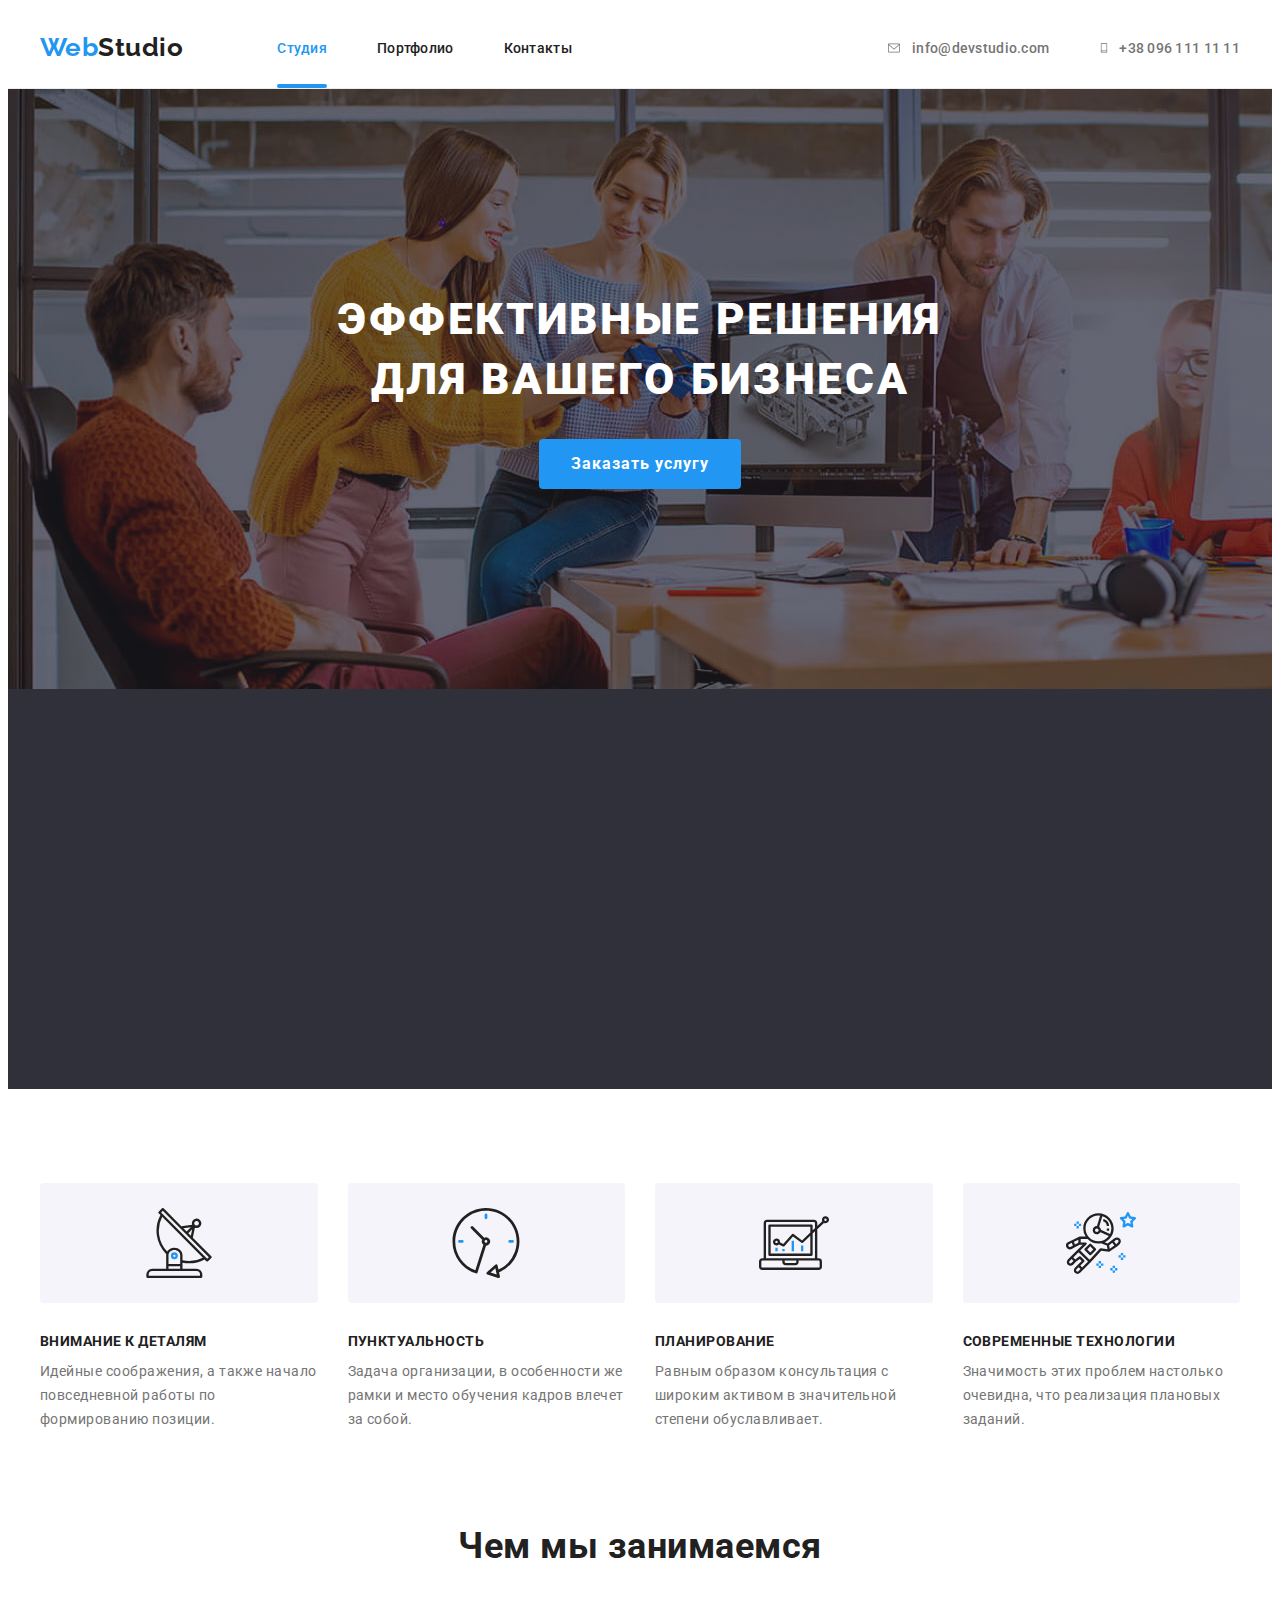
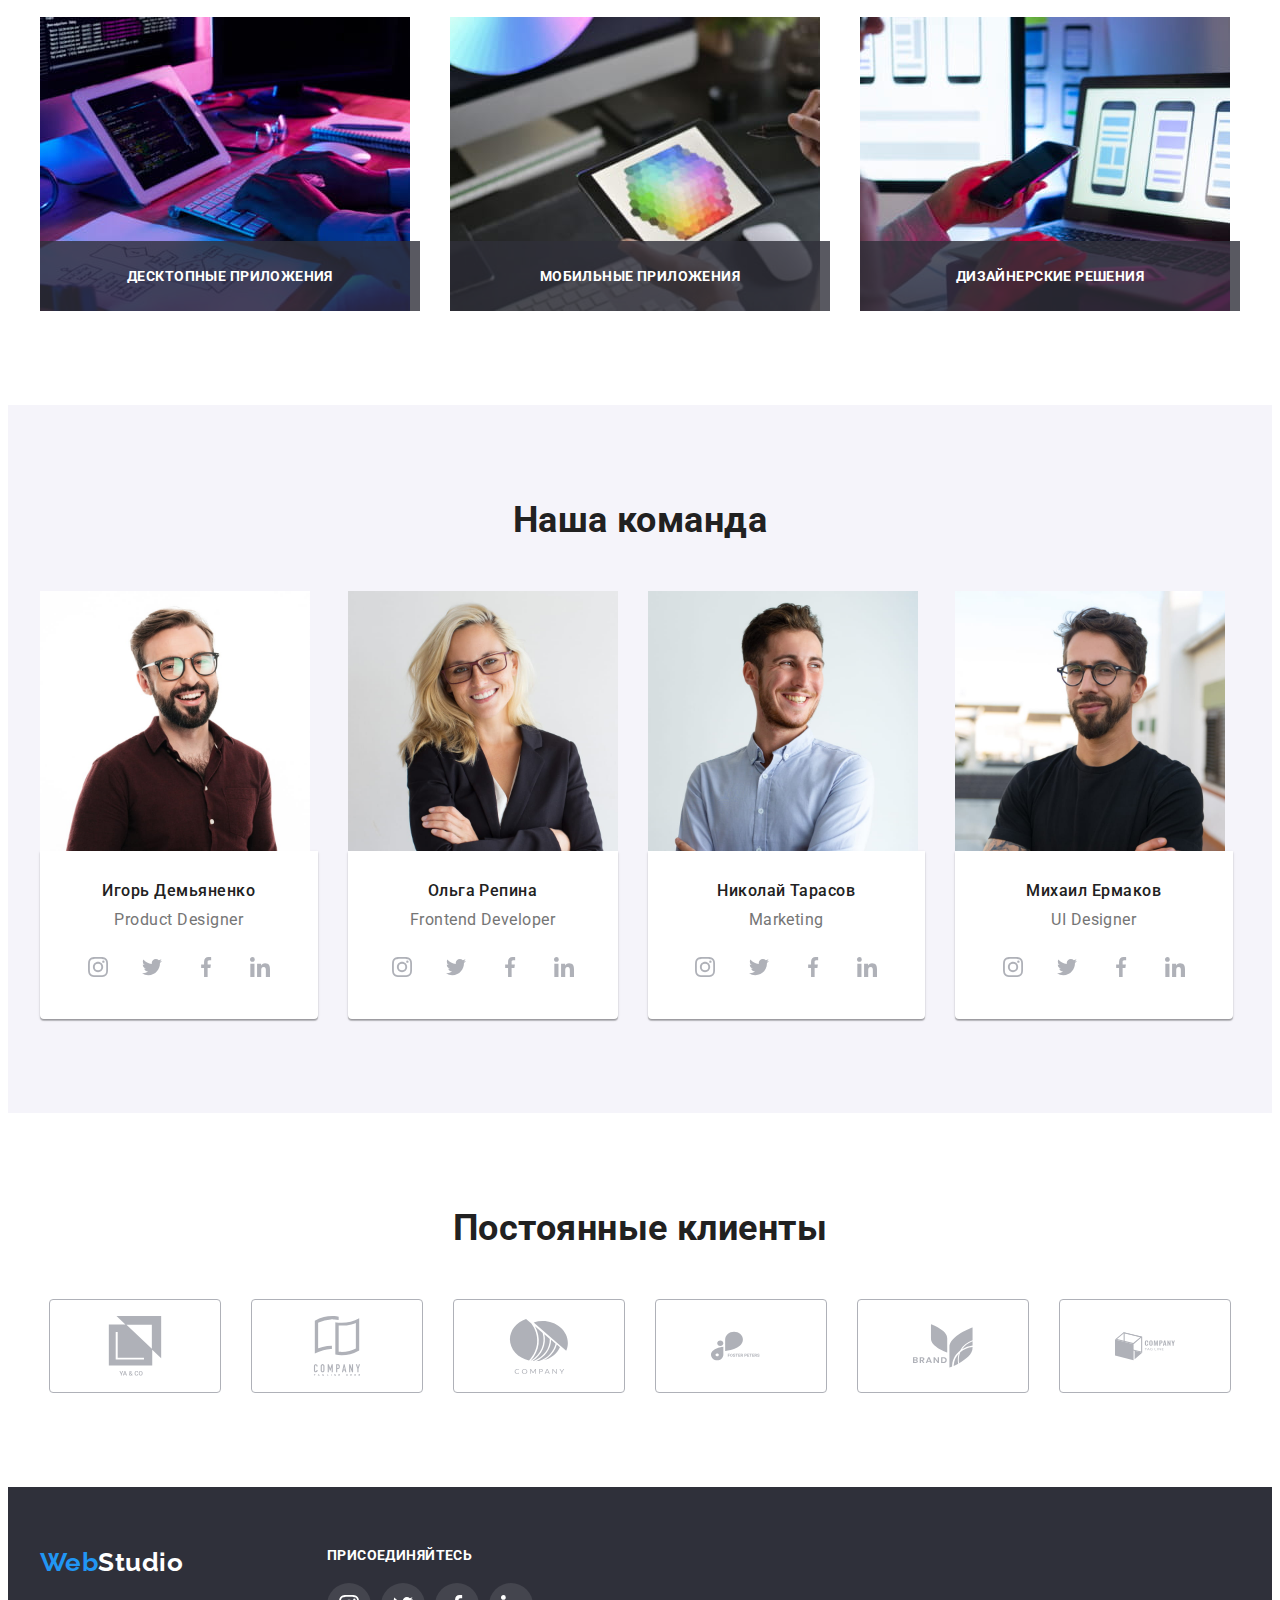
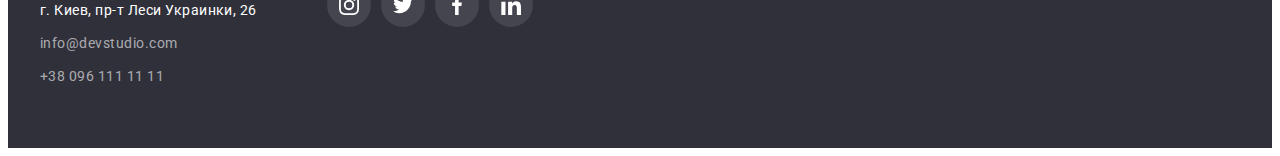
==== index.html @ b673c2d3 "Initial commit" ====
<!DOCTYPE html>
<html lang="ru">
  <head>
    <meta charset="UTF-8" />
    <meta http-equiv="X-UA-Compatible" content="IE=edge" />
    <meta name="viewport" content="width=device-width, initial-scale=1.0" />
    <title>WebStudio</title>
    <link rel="preconnect" href="https://fonts.googleapis.com" />
    <link rel="preconnect" href="https://fonts.gstatic.com" crossorigin />
    <link rel="preconnect" href="https://fonts.googleapis.com" />
    <link rel="preconnect" href="https://fonts.gstatic.com" crossorigin />
    <link
      href="https://fonts.googleapis.com/css2?family=Raleway:wght@700&family=Roboto:wght@400;500;700;900&display=swap"
      rel="stylesheet"
    />
    <link
      rel="stylesheet"
      href="https://cdnjs.cloudflare.com/ajax/libs/modern-normalize/1.1.0/modern-normalize.min.css"
      integrity="sha512-wpPYUAdjBVSE4KJnH1VR1HeZfpl1ub8YT/NKx4PuQ5NmX2tKuGu6U/JRp5y+Y8XG2tV+wKQpNHVUX03MfMFn9Q=="
      crossorigin="anonymous"
      referrerpolicy="no-referrer"
    />
    <link rel="stylesheet" href="./css/styles.css" />
  </head>

  <body data-page>
    <!-- Header -->
    <header class="header">
      <div class="container">
        <a href="./index.html" class="logo link"><span class="logo-clr">Web</span>Studio</a>
        <nav class="nav">
          <ul class="nav-list list">
            <li class="nav-list-item">
              <a href="./index.html" class="nav-list-link link active">Студия</a>
            </li>
            <li class="nav-list-item">
              <a href="./portfolio.html" class="nav-list-link link">Портфолио</a>
            </li>
            <li class="nav-list-item"><a href="" class="nav-list-link link">Контакты</a></li>
          </ul>
        </nav>
        <ul class="contact-list list">
          <li class="contact-list-item">
            <a href="mailto:info@devstudio.com" class="contact-list-link link">
              <svg class="icon-envelope" width="16" height="12">
                <use href="./images/icons.svg#icon-envelope"></use>
              </svg>
              info@devstudio.com</a
            >
          </li>
          <li class="contact-list-item">
            <a href="tel:+380961111111" class="contact-list-link link">
              <svg class="icon-smartphone" width="10" height="16">
                <use href="./images/icons.svg#icon-smartphone"></use>
              </svg>
              +38 096 111 11 11</a
            >
          </li>
        </ul>
      </div>
    </header>
    <!-- Main -->
    <main>
      <!-- Hero section -->
      <section class="hero-section">
        <div class="container">
          <h1 class="hero-title">
            Эффективные решения <br />
            для вашего бизнеса
          </h1>
          <button type="button" class="hero-btn" data-modal-open>Заказать услугу</button>
        </div>
      </section>
      <!-- Feature section -->
      <section class="feature-section">
        <div class="container">
          <h2 class="visually-hidden">Особенности</h2>
          <ul class="feature-list card-set list">
            <li class="feature-list-item card-set-item">
              <div class="icon-feature">
                <svg width="70" height="70">
                  <use href="./images/icons.svg#icon-antenna"></use>
                </svg>
              </div>
              <h3 class="feature-list-title">Внимание к деталям</h3>
              <p class="feature-list-txt">
                Идейные соображения, а также начало повседневной работы по формированию позиции.
              </p>
            </li>
            <li class="feature-list-item card-set-item">
              <div class="icon-feature">
                <svg width="70" height="70">
                  <use href="./images/icons.svg#icon-clock"></use>
                </svg>
              </div>
              <h3 class="feature-list-title">Пунктуальность</h3>
              <p class="feature-list-txt">
                Задача организации, в особенности же рамки и место обучения кадров влечет за собой.
              </p>
            </li>
            <li class="feature-list-item card-set-item">
              <div class="icon-feature">
                <svg width="70" height="70">
                  <use href="./images/icons.svg#icon-diagram"></use>
                </svg>
              </div>
              <h3 class="feature-list-title">Планирование</h3>
              <p class="feature-list-txt">
                Равным образом консультация с широким активом в значительной степени обуславливает.
              </p>
            </li>
            <li class="feature-list-item card-set-item">
              <div class="icon-feature">
                <svg width="70" height="70">
                  <use href="./images/icons.svg#icon-astronaut"></use>
                </svg>
              </div>
              <h3 class="feature-list-title">Современные технологии</h3>
              <p class="feature-list-txt">
                Значимость этих проблем настолько очевидна, что реализация плановых заданий.
              </p>
            </li>
          </ul>
        </div>
      </section>
      <!-- Engage section -->
      <section class="engage-section section">
        <div class="container">
          <h2 class="engage-title">Чем мы занимаемся</h2>
          <ul class="engage-list card-set list">
            <li class="engage-list-item card-set-item">
              <img
                src="./images/engage/engage-img-1.jpg"
                alt="Работник пишет код на клавиатуре"
                width="370"
                height="294"
              />
              <div class="engage-list-box">
                <h3 class="engage-list-title">Десктопные приложения</h3>
              </div>
            </li>
            <li class="engage-list-item card-set-item">
              <img
                src="./images/engage/engage-img-2.jpg"
                alt="Работник рисует на планшете"
                width="370"
                height="294"
              />
              <div class="engage-list-box">
                <h3 class="engage-list-title">Мобильные приложения</h3>
              </div>
            </li>
            <li class="engage-list-item card-set-item">
              <img
                src="./images/engage/engage-img-3.jpg"
                alt="Работник проверяет телефон"
                width="370"
                height="294"
              />
              <div class="engage-list-box">
                <h3 class="engage-list-title">Дизайнерские решения</h3>
              </div>
            </li>
          </ul>
        </div>
      </section>
      <!-- Team section -->
      <section class="team-section section">
        <div class="container">
          <h2 class="team-title">Наша команда</h2>
          <ul class="card-set list">
            <li class="team-list-item card-set-item">
              <img
                src="./images/team/team-img-1.jpg"
                alt="Работник Игорь"
                width="270"
                height="260"
              />
              <div class="team-list-content">
                <h3 class="team-list-title">Игорь Демьяненко</h3>
                <p lang="en" class="team-list-txt">Product Designer</p>
                <ul class="social-list list">
                  <li class="social-list-item">
                    <a
                      class="social-list-link link"
                      href="https://www.instagram.com/"
                      target="_blank"
                      rel="noopener noreferrer"
                      aria-label="Иконка instagram"
                    >
                      <svg width="20" height="20">
                        <use href="./images/icons.svg#icon-instagram"></use>
                      </svg>
                    </a>
                  </li>
                  <li class="social-list-item">
                    <a
                      class="social-list-link link"
                      href="https://twitter.com/"
                      target="_blank"
                      rel="noopener noreferrer"
                      aria-label="Иконка twitter"
                    >
                      <svg width="20" height="20">
                        <use href="./images/icons.svg#icon-twitter"></use>
                      </svg>
                    </a>
                  </li>
                  <li class="social-list-item">
                    <a
                      class="social-list-link link"
                      href="httpfacebook.com/"
                      target="_blank"
                      rel="noopener noreferrer"
                      aria-label="Иконка facebook"
                    >
                      <svg width="20" height="20">
                        <use href="./images/icons.svg#icon-facebook"></use>
                      </svg>
                    </a>
                  </li>
                  <li class="social-list-item">
                    <a
                      class="social-list-link link"
                      href="httplinkedin.com/"
                      target="_blank"
                      rel="noopener noreferrer"
                      aria-label="Иконка linkedin"
                    >
                      <svg width="20" height="20">
                        <use href="./images/icons.svg#icon-linkedin"></use>
                      </svg>
                    </a>
                  </li>
                </ul>
              </div>
            </li>
            <li class="team-list-item-item">
              <img
                src="./images/team/team-img-2.jpg"
                alt="Работница Ольга"
                width="270"
                height="260"
              />
              <div class="team-list-content">
                <h3 class="team-list-title">Ольга Репина</h3>
                <p lang="en" class="team-list-txt">Frontend Developer</p>
                <ul class="social-list list">
                  <li class="social-list-item">
                    <a
                      class="social-list-link"
                      href="https://www.instagram.com/"
                      target="_blank"
                      rel="noopener noreferrer"
                      aria-label="Иконка instagram"
                    >
                      <svg width="20" height="20">
                        <use href="./images/icons.svg#icon-instagram"></use>
                      </svg>
                    </a>
                  </li>
                  <li class="social-list-item">
                    <a
                      class="social-list-link"
                      href="https://twitter.com/"
                      target="_blank"
                      rel="noopener noreferrer"
                      aria-label="Иконка twitter"
                    >
                      <svg width="20" height="20">
                        <use href="./images/icons.svg#icon-twitter"></use>
                      </svg>
                    </a>
                  </li>
                  <li class="social-list-item">
                    <a
                      class="social-list-link"
                      href="https://www.facebook.com/"
                      target="_blank"
                      rel="noopener noreferrer"
                      aria-label="Иконка facebook"
                    >
                      <svg width="20" height="20">
                        <use href="./images/icons.svg#icon-facebook"></use>
                      </svg>
                    </a>
                  </li>
                  <li class="social-list-item">
                    <a
                      class="social-list-link"
                      href="https://www.linkedin.com/"
                      target="_blank"
                      rel="noopener noreferrer"
                      aria-label="Иконка linkedin"
                    >
                      <svg width="20" height="20">
                        <use href="./images/icons.svg#icon-linkedin"></use>
                      </svg>
                    </a>
                  </li>
                </ul>
              </div>
            </li>
            <li class="team-list-item card-set-item">
              <img
                src="./images/team/team-img-3.jpg"
                alt="Работник Николай"
                width="270"
                height="260"
              />
              <div class="team-list-content">
                <h3 class="team-list-title">Николай Тарасов</h3>
                <p lang="en" class="team-list-txt">Marketing</p>
                <ul class="social-list list">
                  <li class="social-list-item">
                    <a
                      class="social-list-link"
                      href="https://www.instagram.com/"
                      target="_blank"
                      rel="noopener noreferrer"
                      aria-label="Иконка instagram"
                    >
                      <svg width="20" height="20">
                        <use href="./images/icons.svg#icon-instagram"></use>
                      </svg>
                    </a>
                  </li>
                  <li class="social-list-item">
                    <a
                      class="social-list-link"
                      href="https://twitter.com/"
                      target="_blank"
                      rel="noopener noreferrer"
                      aria-label="Иконка twitter"
                    >
                      <svg width="20" height="20">
                        <use href="./images/icons.svg#icon-twitter"></use>
                      </svg>
                    </a>
                  </li>
                  <li class="social-list-item">
                    <a
                      class="social-list-link"
                      href="https://www.facebook.com/"
                      target="_blank"
                      rel="noopener noreferrer"
                      aria-label="Иконка facebook"
                    >
                      <svg width="20" height="20">
                        <use href="./images/icons.svg#icon-facebook"></use>
                      </svg>
                    </a>
                  </li>
                  <li class="social-list-item">
                    <a
                      class="social-list-link"
                      href="https://www.linkedin.com/"
                      target="_blank"
                      rel="noopener noreferrer"
                      aria-label="Иконка linkedin"
                    >
                      <svg width="20" height="20">
                        <use href="./images/icons.svg#icon-linkedin"></use>
                      </svg>
                    </a>
                  </li>
                </ul>
              </div>
            </li>
            <li class="team-list-item card-set-item">
              <img
                src="./images/team/team-img-4.jpg"
                alt="Работник Михаил"
                width="270"
                height="260"
              />
              <div class="team-list-content">
                <h3 class="team-list-title">Михаил Ермаков</h3>
                <p lang="en" class="team-list-txt">UI Designer</p>
                <ul class="social-list list">
                  <li class="social-list-item">
                    <a
                      class="social-list-link"
                      href="https://www.instagram.com/"
                      target="_blank"
                      rel="noopener noreferrer"
                      aria-label="Иконка instagram"
                    >
                      <svg width="20" height="20">
                        <use href="./images/icons.svg#icon-instagram"></use>
                      </svg>
                    </a>
                  </li>
                  <li class="social-list-item">
                    <a
                      class="social-list-link"
                      href="https://twitter.com/"
                      target="_blank"
                      rel="noopener noreferrer"
                      aria-label="Иконка twitter"
                    >
                      <svg width="20" height="20">
                        <use href="./images/icons.svg#icon-twitter"></use>
                      </svg>
                    </a>
                  </li>
                  <li class="social-list-item">
                    <a
                      class="social-list-link"
                      href="https://www.facebook.com/"
                      target="_blank"
                      rel="noopener noreferrer"
                      aria-label="Иконка facebook"
                    >
                      <svg width="20" height="20">
                        <use href="./images/icons.svg#icon-facebook"></use>
                      </svg>
                    </a>
                  </li>
                  <li class="social-list-item">
                    <a
                      class="social-list-link"
                      href="https://www.linkedin.com/"
                      target="_blank"
                      rel="noopener noreferrer"
                      aria-label="Иконка linkedin"
                    >
                      <svg width="20" height="20">
                        <use href="./images/icons.svg#icon-linkedin"></use>
                      </svg>
                    </a>
                  </li>
                </ul>
              </div>
            </li>
          </ul>
        </div>
      </section>
      <!-- Clients-section-->
      <section class="clients-section section">
        <div class="container">
          <h2 class="clients-title">Постоянные клиенты</h2>
          <ul class="clients-list list">
            <li class="clients-list-item">
              <a href="" class="clients-list-link" aria-label="Логотип первой комании">
                <svg width="106" height="60">
                  <use href="./images/icons.svg#icon-company-1"></use>
                </svg>
              </a>
            </li>
            <li class="clients-list-item">
              <a href="" class="clients-list-link" aria-label="Логотип второй комании">
                <svg width="106" height="60">
                  <use href="./images/icons.svg#icon-company-2"></use>
                </svg>
              </a>
            </li>
            <li class="clients-list-item">
              <a href="" class="clients-list-link" aria-label="Логотип третей комании">
                <svg width="106" height="60">
                  <use href="./images/icons.svg#icon-company-3"></use>
                </svg>
              </a>
            </li>
            <li class="clients-list-item">
              <a href="" class="clients-list-link" aria-label="Логотип четвертой комании">
                <svg width="106" height="60">
                  <use href="./images/icons.svg#icon-company-4"></use>
                </svg>
              </a>
            </li>
            <li class="clients-list-item">
              <a href="" class="clients-list-link" aria-label="Логотип пятой комании">
                <svg width="106" height="60">
                  <use href="./images/icons.svg#icon-company-5"></use>
                </svg>
              </a>
            </li>
            <li class="clients-list-item">
              <a href="" class="clients-list-link" aria-label="Логотип шестой комании">
                <svg width="106" height="60">
                  <use href="./images/icons.svg#icon-company-6"></use>
                </svg>
              </a>
            </li>
          </ul>
        </div>
      </section>
    </main>
    <!-- Footer -->
    <footer class="footer">
      <div class="footer-container container">
        <div class="footer-item">
          <a href="./index.html" class="logo-light logo link"
            ><span class="logo-clr">Web</span>Studio</a
          >
          <address class="address">
            <ul class="address-list list">
              <li class="address-list-item street">
                <a
                  href="https://goo.gl/maps/L4N7FVB9bXjK6bW5A"
                  target="_blank"
                  rel="noopener noreferrer"
                  class="address-list-link link"
                  >г. Киев, пр-т Леси Украинки, 26</a
                >
              </li>
              <li class="address-list-item">
                <a href="mailto:info@devstudio.com" class="address-list-link link"
                  >info@devstudio.com</a
                >
              </li>
              <li class="address-list-item">
                <a href="tel:+380961111111" class="address-list-link link">+38 096 111 11 11</a>
              </li>
            </ul>
          </address>
        </div>
        <div class="footer-social">
          <h2 class="footer-social-title">присоединяйтесь</h2>
          <ul class="footer-social-list list">
            <li class="social-list-item">
              <a
                class="social-list-link link"
                href="https://www.instagram.com/"
                target="_blank"
                rel="noopener noreferrer"
                aria-label="Иконка instagram"
              >
                <svg width="20" height="20">
                  <use href="./images/icons.svg#icon-instagram"></use>
                </svg>
              </a>
            </li>
            <li class="social-list-item">
              <a
                class="social-list-link link"
                href="https://twitter.com/"
                target="_blank"
                rel="noopener noreferrer"
                aria-label="Иконка twitter"
              >
                <svg width="20" height="20">
                  <use href="./images/icons.svg#icon-twitter"></use>
                </svg>
              </a>
            </li>
            <li class="social-list-item">
              <a
                class="social-list-link link"
                href="https://www.facebook.com/"
                target="_blank"
                rel="noopener noreferrer"
                aria-label="Иконка facebook"
              >
                <svg width="20" height="20">
                  <use href="./images/icons.svg#icon-facebook"></use>
                </svg>
              </a>
            </li>
            <li class="social-list-item">
              <a
                class="social-list-link link"
                href="https://www.linkedin.com/"
                target="_blank"
                rel="noopener noreferrer"
                aria-label="Иконка linkedin"
              >
                <svg width="20" height="20">
                  <use href="./images/icons.svg#icon-linkedin"></use>
                </svg>
              </a>
            </li>
          </ul>
        </div>
      </div>
    </footer>

    <!-- Modal window -->
    <div class="backdrop is-hidden" data-modal>
      <div class="modal">
        <button class="modal-btn" type="button" data-modal-close>
          <svg class="modal-btn-icon" width="11" height="11">
            <use href="./images/icons.svg#icon-cross"></use>
          </svg>
        </button>
      </div>
    </div>

    <script src="./js/modal.js"></script>
    <script src="./js/header-scroll.js"></script>
  </body>
</html>
---- css/styles.css ----
:root {
  /* fonts */
  --main-font: 'Roboto', sans-serif;
  --secondary-font: 'Raleway', sans-serif;

  /* text color */
  --main-txt-clr: #212121;
  --secondary-txt-clr: #757575;
  --light-txt-clr: #ffffff;
  --accent-clr: #2196f3;
  --icon-color: #afb1b8;
  /* bg colors */
  --dark-bg-clr: #2f303a;
  --light-bg-clr: #f5f4fa;
  /* others */
  --indent: 30px;
  --items: 3;
  --timing-function: cubic-bezier(0.4, 0, 0.2, 1);
}

body {
  font-family: var(--main-font);
  color: var(--main-txt-clr);
  letter-spacing: 0.03em;
}
.no-scroll {
  overflow: hidden;
}
/* reset styles */
.link {
  text-decoration: none;
  color: currentColor;
  font-weight: 500;
  font-size: 14px;
  line-height: calc(16 / 14);
}
.list {
  list-style: none;
  margin: 0;
  padding: 0;
}
img {
  display: block;
}
h1,
h2,
h3,
h4,
h5,
h6,
p {
  margin: 0;
}
.container {
  width: 1200px;
  margin-left: auto;
  margin-right: auto;
  padding-left: 15px;
  padding-right: 15px;
}
.section {
  padding-top: 94px;
  padding-bottom: 94px;
}
.visually-hidden {
  position: absolute;
  width: 1px;
  height: 1px;
  margin: -1px;
  border: 0;
  padding: 0;

  white-space: nowrap;
  clip-path: inset(100%);
  clip: rect(0 0 0 0);
  overflow: hidden;
}
/* Card set */
.card-set {
  display: flex;
  flex-wrap: wrap;
  gap: var(--indent);
}
.card-set-item {
  flex-basis: calc((100% - var(--indent) * (var(--items) - 1)) / var(--items));
}
/* END Card set */

/* Modal window */
.backdrop {
  position: fixed;
  top: 0;
  left: 0;

  width: 100%;
  height: 100%;

  background-color: rgba(0, 0, 0, 0.2);

  opacity: 1;
  visibility: visible;
  pointer-events: initial;
  transition: opacity 250ms var(--timing-function), visibility 250ms var(--timing-function);
}
.modal {
  position: relative;

  top: 50%;
  left: 50%;
  transform: translate(-50%, -50%) rotate(1turn) scale(1);

  width: 528px;
  height: 581px;

  background-color: #ffffff;

  box-shadow: 0px 1px 3px rgba(0, 0, 0, 0.12), 0px 1px 1px rgba(0, 0, 0, 0.14),
    0px 2px 1px rgba(0, 0, 0, 0.2);
  border-radius: 4px;

  opacity: 1;

  transition: transform 400ms var(--timing-function), opacity 250ms var(--timing-function),
    scale 250ms var(--timing-function);
}
.modal-btn {
  position: absolute;
  top: 8px;
  right: 8px;

  display: flex;
  align-items: center;
  justify-content: center;

  width: 30px;
  height: 30px;

  cursor: pointer;

  background-color: transparent;
  border: 1px solid rgba(0, 0, 0, 0.1);
  border-radius: 50%;
}
.backdrop.is-hidden {
  opacity: 0;
  visibility: hidden;
  pointer-events: none;
}
.backdrop.is-hidden .modal {
  transform: translate(-50%, -50%) rotate(0) scale(0);
  opacity: 0;
}
/* END Modal window */

/* =========HEADER========= */
.header {
  border-bottom: 1px solid #ececec;
}
.header > .container {
  display: flex;
  align-items: center;
}
.header .logo {
  padding-top: 24px;
  padding-bottom: 25px;
  margin-right: 94px;
}
.logo {
  font-family: var(--secondary-font);
  font-weight: 700;
  font-size: 26px;
  line-height: calc(31 / 26);
}
.logo-clr {
  color: var(--accent-clr);
}
.nav-list {
  display: flex;
  gap: 50px;
}
.nav-list-link {
  position: relative;

  display: block;
  padding-top: 32px;
  padding-bottom: 32px;
  letter-spacing: 0.02em;

  transition: color 250ms var(--timing-function);
}
.nav-list-link::after {
  content: '';

  position: absolute;
  left: 0;
  bottom: 0;

  display: block;

  width: 100%;
  height: 4px;

  border-radius: 2px;
  background-color: var(--accent-clr);

  transform: scaleX(0);
  transform-origin: top left;
  transition: transform 250ms var(--timing-function);
}

.contact-list {
  display: flex;
  gap: 50px;
  margin-left: auto;
}

.contact-list-link {
  display: flex;
  align-items: center;
  padding-top: 32px;
  padding-bottom: 32px;

  color: var(--secondary-txt-clr);
  letter-spacing: 0.02em;

  transition: color 250ms var(--timing-function), fill 250ms var(--timing-function);
}
.icon-envelope {
  fill: currentColor;
  margin-right: 10px;
}
.icon-smartphone {
  fill: currentColor;
  margin-right: 10px;
}

.nav-list-link:hover,
.nav-list-link:focus,
.contact-list-link:hover,
.contact-list-link:focus {
  color: var(--accent-clr);
  fill: var(--accent-clr);
}
.nav-list-link:hover::after,
.nav-list-link:focus::after {
  transform: scale(1);
}
.active {
  color: var(--accent-clr);
}
.active::after {
  content: '';

  position: absolute;
  left: 0;
  bottom: 0;

  display: block;

  width: 100%;
  height: 4px;

  border-radius: 2px;

  background-color: var(--accent-clr);

  transform: scaleX(1);
}
/* =========END HEADER========= */

/* =========HERO SECTION========= */
.hero-section {
  padding-top: 200px;
  padding-bottom: 200px;
  margin-left: auto;
  margin-right: auto;

  max-width: 1600px;
  min-height: 600px;

  background-color: var(--dark-bg-clr);
  background-image: linear-gradient(to right, rgba(47, 48, 58, 0.4), rgba(47, 48, 58, 0.4)),
    url(../images/hero/hero-img.jpg);
  background-repeat: no-repeat;
}
.hero-section .container {
  display: flex;
  flex-direction: column;
}
.hero-title {
  margin-bottom: 30px;
  font-weight: 900;
  font-size: 44px;
  line-height: calc(60 / 44);

  text-align: center;
  letter-spacing: 0.06em;
  text-transform: uppercase;

  color: var(--light-txt-clr);
}
.hero-btn {
  min-width: 200px;
  margin-left: auto;
  margin-right: auto;
  padding: 10px 32px;

  border: none;
  border-radius: 4px;

  font-family: inherit;
  font-weight: 700;
  font-size: 16px;
  line-height: calc(30 / 16);

  align-items: center;
  text-align: center;
  letter-spacing: 0.06em;
  cursor: pointer;

  color: var(--light-txt-clr);
  background-color: var(--accent-clr);

  transition: background-color 250ms var(--timing-function);
}
.hero-btn:hover,
.hero-btn:focus {
  background-color: #188ce8;
}
/* =========END HERO SECTION========= */

/* =========FEATURE SECTION========= */
.feature-section {
  padding-top: 94px;
}
.feature-section .container {
  --items: 4;
}
.icon-feature {
  padding: 25px 100px;
  margin-bottom: 30px;

  border-radius: 4px;

  background-color: var(--light-bg-clr);
}
.icon-feature svg {
  display: block;
  margin-left: auto;
  margin-right: auto;
}
.feature-list-title {
  margin-bottom: 10px;
  font-size: 14px;
  line-height: calc(16 / 14);

  text-transform: uppercase;
}
.feature-list-txt {
  font-size: 14px;
  line-height: calc(24 / 14);

  color: var(--secondary-txt-clr);
}
/* =========END FEATURE SECTION========= */

/* =========ENGAGE SECTION========= */
.engage-title {
  margin-bottom: 50px;
  font-size: 36px;
  line-height: calc(42 / 36);
  text-align: center;
}
.engage-list-item {
  position: relative;
}
.engage-list-box {
  position: absolute;

  bottom: 0;
  left: 0;

  display: flex;
  justify-content: center;
  align-items: center;

  width: 100%;
  height: 70px;

  background: rgba(47, 48, 58, 0.8);
}
.engage-list-title {
  font-size: 14px;
  line-height: calc(16 / 14);
  text-align: center;
  letter-spacing: 0.03em;
  text-transform: uppercase;

  color: var(--light-txt-clr);
}
/* =========END ENGAGE SECTION========= */

/* =========TEAM SECTION========= */
.team-section {
  --items: 4;

  background-color: var(--light-bg-clr);
}
.social-list {
  display: flex;
  margin-top: 16px;
  justify-content: center;
  gap: 10px;
}
.social-list-link {
  display: flex;
  align-items: center;
  justify-content: center;

  width: 44px;
  height: 44px;
  border-radius: 50%;

  fill: var(--icon-color);

  transition: background-color 250ms var(--timing-function), fill 250ms var(--timing-function);
}
.social-list-link:hover,
.social-list-link:focus {
  fill: var(--light-txt-clr);
  background-color: var(--accent-clr);
}
.team-title {
  margin-bottom: 50px;

  font-size: 36px;
  line-height: calc(42 / 36);
  text-align: center;
}
.team-list-content {
  padding-top: 30px;
  padding-bottom: 30px;

  background-color: #ffffff;
  box-shadow: 0px 1px 3px rgba(0, 0, 0, 0.12), 0px 1px 1px rgba(0, 0, 0, 0.14),
    0px 2px 1px rgba(0, 0, 0, 0.2);
  border-radius: 0px 0px 4px 4px;
}
.team-list-title {
  margin-bottom: 10px;
  font-weight: 500;
  font-size: 16px;
  line-height: calc(19 / 16);

  text-align: center;
}
.team-list-txt {
  font-size: 16px;
  line-height: calc(19 / 16);

  text-align: center;

  color: var(--secondary-txt-clr);
}
/* =========END TEAM SECTION========= */

/* =========CLIENTS SECTION========= */
.clients-title {
  margin-bottom: 50px;

  font-size: 36px;
  line-height: calc(42 / 36);
  text-align: center;
}
.clients-list {
  display: flex;
  justify-content: center;
  gap: 30px;
}
.clients-list-link {
  width: 170px;
  height: 92px;

  display: flex;
  align-items: center;
  justify-content: center;

  border: 1px solid var(--icon-color);
  border-radius: 4px;

  fill: var(--icon-color);

  transition: fill 250ms var(--timing-function), border-color 250ms var(--timing-function);
}
.clients-list-link:hover,
.clients-list-link:focus {
  fill: var(--accent-clr);
  border-color: var(--accent-clr);
}
/* =========END CLIENTS SECTION========= */

/* =========PORTFOLIO========= */
.portfolio-list {
  display: flex;
  justify-content: center;
  margin-bottom: 50px;
  gap: 8px;
}
.portfolio-list-btn {
  min-height: 38px;
  padding: 6px 22px;
  border: none;
  border-radius: 4px;

  font-family: inherit;
  font-weight: 500;
  font-size: 16px;
  line-height: calc(26 / 16);

  letter-spacing: 0.03em;
  text-align: center;
  cursor: pointer;

  background-color: var(--light-bg-clr);

  transition: color 250ms var(--timing-function), background-color 250ms var(--timing-function),
    box-shadow 250ms var(--timing-function);
}
.portfolio-list-btn:hover,
.portfolio-list-btn:focus {
  color: var(--light-txt-clr);
  background-color: var(--accent-clr);
  box-shadow: 0px 3px 1px rgba(0, 0, 0, 0.1), 0px 1px 2px rgba(0, 0, 0, 0.08),
    0px 2px 2px rgba(0, 0, 0, 0.12);
}

.work-list-link {
  position: relative;

  display: block;

  transition: box-shadow 250ms var(--timing-function);

  overflow: hidden;
}

.work-list-content {
  position: relative;
  z-index: 1;

  padding: 20px 24px;
  background: #ffffff;
  border: 1px solid #eeeeee;
}

.work-list-title {
  margin-bottom: 4px;

  font-size: 18px;
  line-height: calc(36 / 18);

  letter-spacing: 0.06em;
}
.work-list-txt {
  font-weight: 400;
  font-size: 16px;
  line-height: calc(30 / 16);

  color: var(--secondary-txt-clr);
}
.work-list-overlay {
  position: absolute;

  top: 0;
  left: 0;

  display: flex;
  justify-content: center;
  align-items: center;

  width: 370px;
  height: 294px;
  padding-left: 24px;
  padding-right: 24px;
  background: rgba(33, 150, 243, 0.9);

  transform: translateY(406px);

  transition: transform 250ms var(--timing-function);
}
.work-overlay-txt {
  font-weight: 400;
  font-size: 18px;
  line-height: calc(28 / 18);

  letter-spacing: 0.03em;

  color: var(--light-txt-clr);
}
.work-list-link:hover,
.work-list-link:focus {
  box-shadow: 0px 1px 1px rgba(0, 0, 0, 0.12), 0px 4px 4px rgba(0, 0, 0, 0.06),
    1px 4px 6px rgba(0, 0, 0, 0.16);
}
.work-list-link:hover .work-list-overlay,
.work-list-link:focus .work-list-overlay {
  transform: translateY(0);
}
/* =========END PORTFOLIO========= */

/* =========FOOTER========= */
.footer {
  padding-top: 60px;
  padding-bottom: 60px;
  background-color: var(--dark-bg-clr);
}
.footer-container {
  display: flex;
}
.footer-item {
  margin-right: 70px;
}
.logo-light {
  display: inline-block;
  margin-bottom: 20px;
  color: var(--light-txt-clr);
}
.address-list-item:not(:last-child) {
  margin-bottom: 9px;
}
.address-list-link {
  font-style: normal;
  font-weight: 400;
  font-size: 14px;
  line-height: calc(24 / 14);

  color: rgba(255, 255, 255, 0.6);

  transition: color 250ms var(--timing-function);
}
.street > .address-list-link {
  color: var(--light-txt-clr);
}
.address-list-link:hover,
.address-list-link:focus {
  color: var(--accent-clr);
}
.footer-social-title {
  margin-bottom: 20px;

  font-size: 14px;
  line-height: calc(16 / 14);
  letter-spacing: 0.03em;
  text-transform: uppercase;

  color: #ffffff;
}
.footer-social-list {
  display: flex;
  gap: 10px;
}
.footer-social-list .social-list-link {
  background-color: rgba(255, 255, 255, 0.1);
  fill: var(--light-txt-clr);
}
.footer-social-list .social-list-link:hover,
.footer-social-list .social-list-link:focus {
  background-color: var(--accent-clr);
}
/* =========END FOOTER========= */
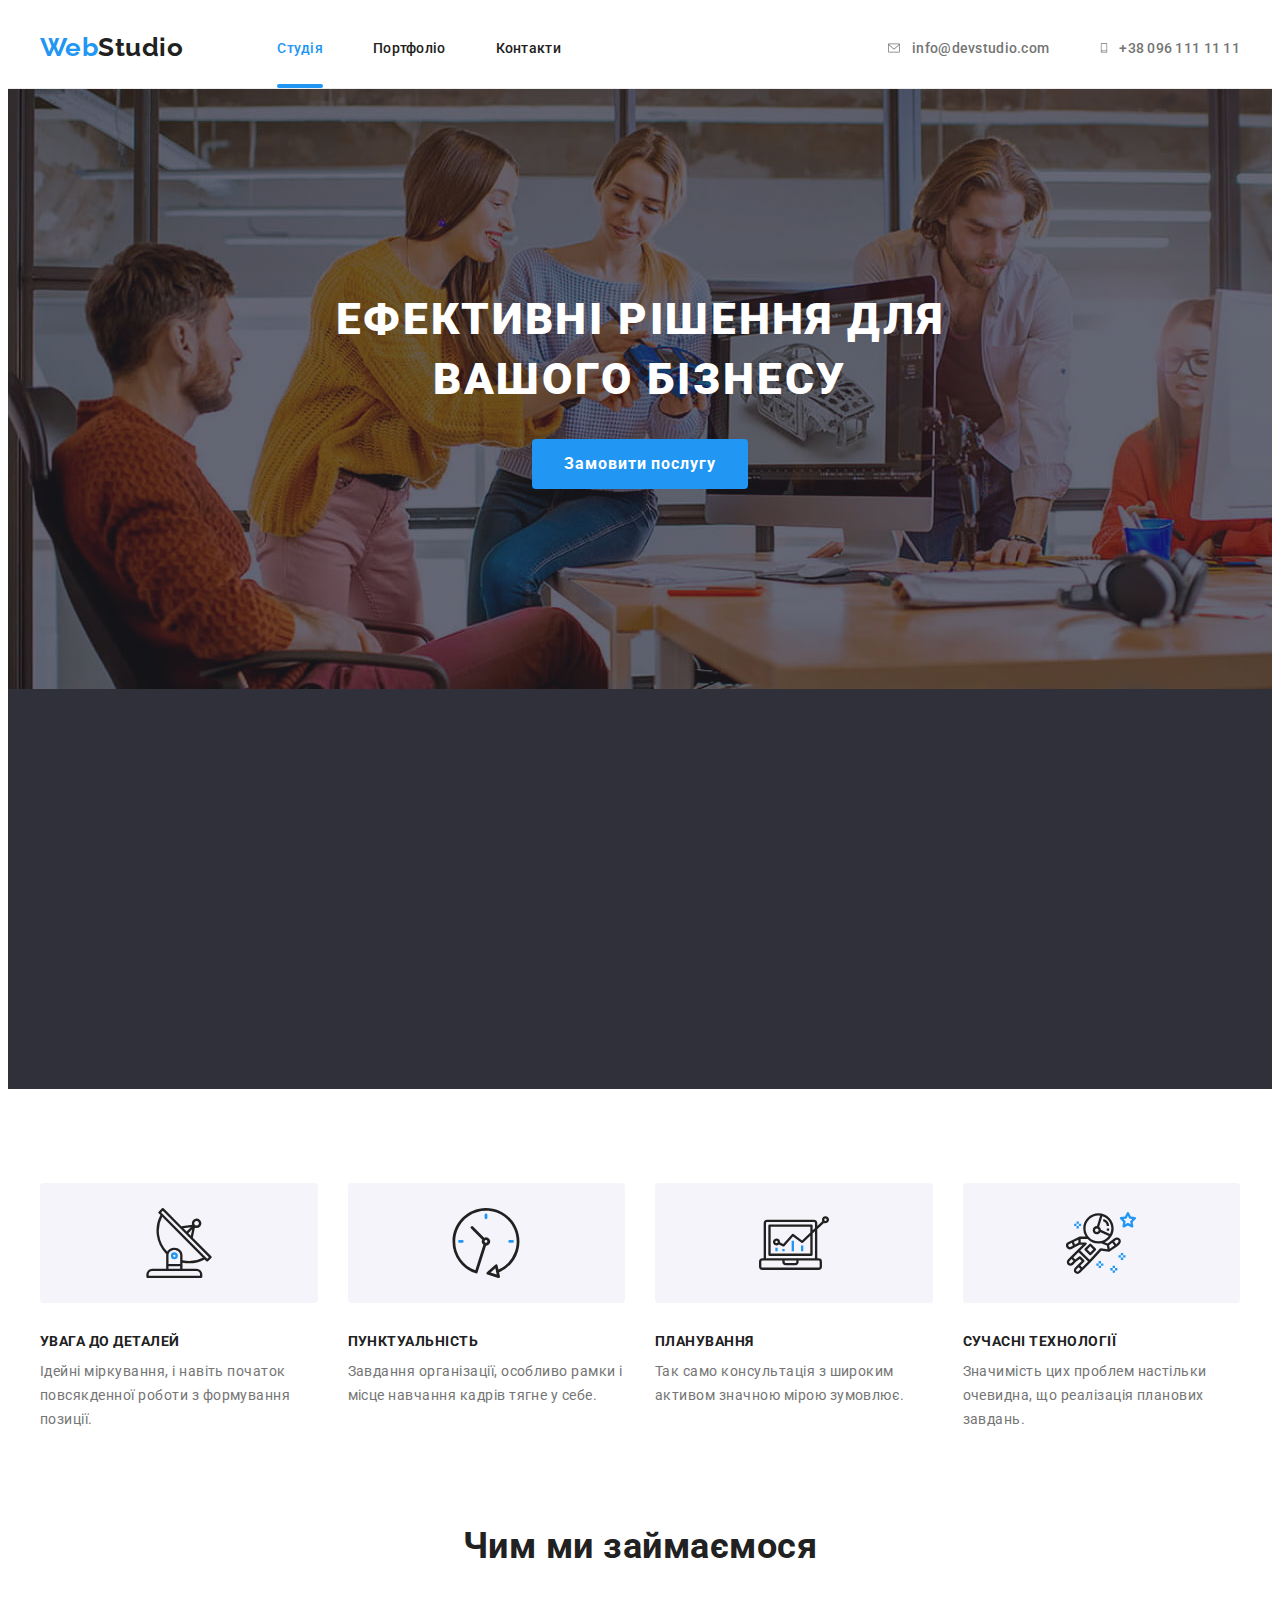
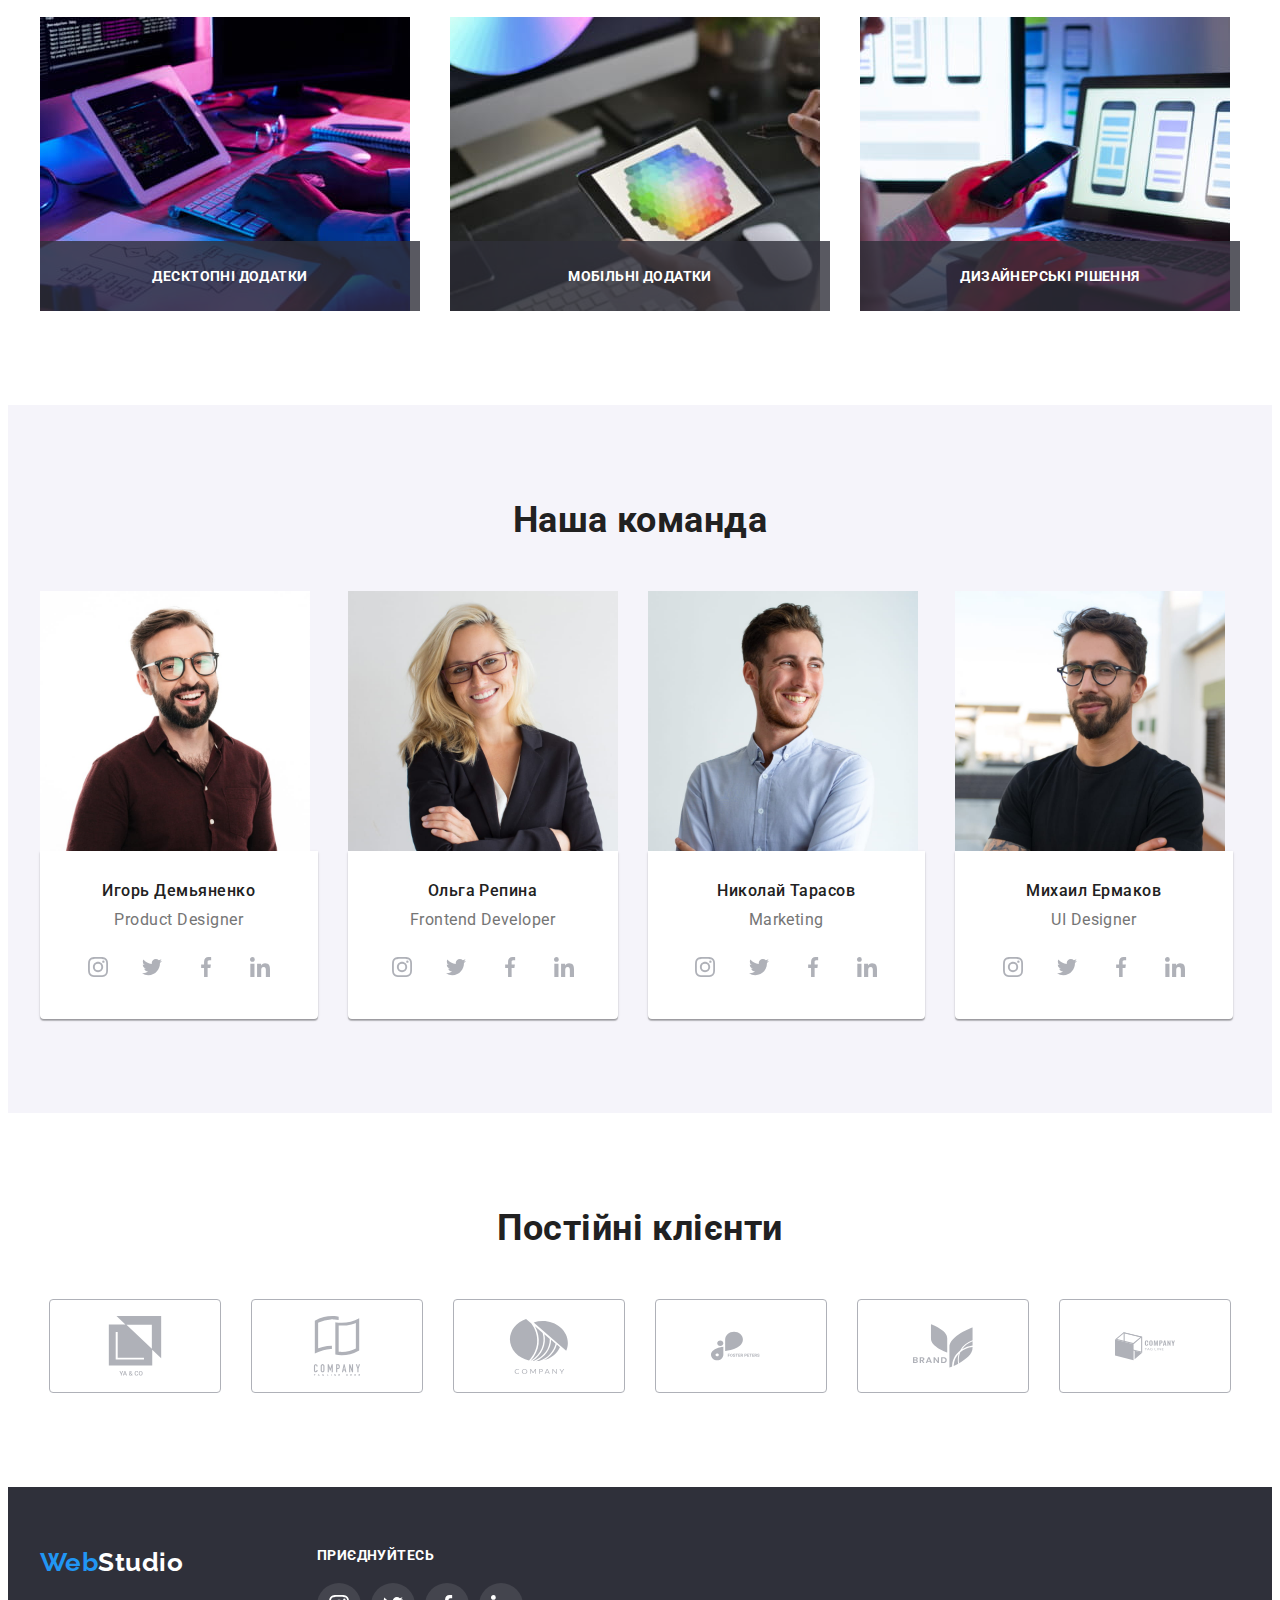
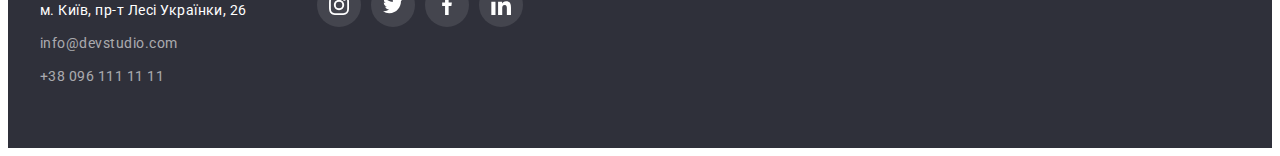
==== commit 7b179c6e: "Translate to Ukranian" ====
--- a/index.html
+++ b/index.html
@@ -1,5 +1,5 @@
 <!DOCTYPE html>
-<html lang="ru">
+<html lang="uk">
   <head>
     <meta charset="UTF-8" />
     <meta http-equiv="X-UA-Compatible" content="IE=edge" />
@@ -31,12 +31,12 @@
         <nav class="nav">
           <ul class="nav-list list">
             <li class="nav-list-item">
-              <a href="./index.html" class="nav-list-link link active">Студия</a>
+              <a href="./index.html" class="nav-list-link link active">Студія</a>
             </li>
             <li class="nav-list-item">
-              <a href="./portfolio.html" class="nav-list-link link">Портфолио</a>
-            </li>
-            <li class="nav-list-item"><a href="" class="nav-list-link link">Контакты</a></li>
+              <a href="./portfolio.html" class="nav-list-link link">Портфоліо</a>
+            </li>
+            <li class="nav-list-item"><a href="" class="nav-list-link link">Контакти</a></li>
           </ul>
         </nav>
         <ul class="contact-list list">
@@ -65,16 +65,16 @@
       <section class="hero-section">
         <div class="container">
           <h1 class="hero-title">
-            Эффективные решения <br />
-            для вашего бизнеса
+            Ефективні рішення для <br />
+            вашого бізнесу
           </h1>
-          <button type="button" class="hero-btn" data-modal-open>Заказать услугу</button>
+          <button type="button" class="hero-btn" data-modal-open>Замовити послугу</button>
         </div>
       </section>
       <!-- Feature section -->
       <section class="feature-section">
         <div class="container">
-          <h2 class="visually-hidden">Особенности</h2>
+          <h2 class="visually-hidden">Особливості</h2>
           <ul class="feature-list card-set list">
             <li class="feature-list-item card-set-item">
               <div class="icon-feature">
@@ -82,9 +82,9 @@
                   <use href="./images/icons.svg#icon-antenna"></use>
                 </svg>
               </div>
-              <h3 class="feature-list-title">Внимание к деталям</h3>
+              <h3 class="feature-list-title">Увага до деталей</h3>
               <p class="feature-list-txt">
-                Идейные соображения, а также начало повседневной работы по формированию позиции.
+                Ідейні міркування, і навіть початок повсякденної роботи з формування позиції.
               </p>
             </li>
             <li class="feature-list-item card-set-item">
@@ -93,9 +93,9 @@
                   <use href="./images/icons.svg#icon-clock"></use>
                 </svg>
               </div>
-              <h3 class="feature-list-title">Пунктуальность</h3>
+              <h3 class="feature-list-title">Пунктуальність</h3>
               <p class="feature-list-txt">
-                Задача организации, в особенности же рамки и место обучения кадров влечет за собой.
+                Завдання організації, особливо рамки і місце навчання кадрів тягне у себе.
               </p>
             </li>
             <li class="feature-list-item card-set-item">
@@ -104,9 +104,9 @@
                   <use href="./images/icons.svg#icon-diagram"></use>
                 </svg>
               </div>
-              <h3 class="feature-list-title">Планирование</h3>
+              <h3 class="feature-list-title">Планування</h3>
               <p class="feature-list-txt">
-                Равным образом консультация с широким активом в значительной степени обуславливает.
+                Так само консультація з широким активом значною мірою зумовлює.
               </p>
             </li>
             <li class="feature-list-item card-set-item">
@@ -115,9 +115,9 @@
                   <use href="./images/icons.svg#icon-astronaut"></use>
                 </svg>
               </div>
-              <h3 class="feature-list-title">Современные технологии</h3>
+              <h3 class="feature-list-title">Сучасні технології</h3>
               <p class="feature-list-txt">
-                Значимость этих проблем настолько очевидна, что реализация плановых заданий.
+                Значимість цих проблем настільки очевидна, що реалізація планових завдань.
               </p>
             </li>
           </ul>
@@ -126,7 +126,7 @@
       <!-- Engage section -->
       <section class="engage-section section">
         <div class="container">
-          <h2 class="engage-title">Чем мы занимаемся</h2>
+          <h2 class="engage-title">Чим ми займаємося</h2>
           <ul class="engage-list card-set list">
             <li class="engage-list-item card-set-item">
               <img
@@ -136,7 +136,7 @@
                 height="294"
               />
               <div class="engage-list-box">
-                <h3 class="engage-list-title">Десктопные приложения</h3>
+                <h3 class="engage-list-title">Десктопні додатки</h3>
               </div>
             </li>
             <li class="engage-list-item card-set-item">
@@ -147,7 +147,7 @@
                 height="294"
               />
               <div class="engage-list-box">
-                <h3 class="engage-list-title">Мобильные приложения</h3>
+                <h3 class="engage-list-title">Мобільні додатки</h3>
               </div>
             </li>
             <li class="engage-list-item card-set-item">
@@ -158,7 +158,7 @@
                 height="294"
               />
               <div class="engage-list-box">
-                <h3 class="engage-list-title">Дизайнерские решения</h3>
+                <h3 class="engage-list-title">Дизайнерські рішення</h3>
               </div>
             </li>
           </ul>
@@ -439,7 +439,7 @@
       <!-- Clients-section-->
       <section class="clients-section section">
         <div class="container">
-          <h2 class="clients-title">Постоянные клиенты</h2>
+          <h2 class="clients-title">Постійні клієнти</h2>
           <ul class="clients-list list">
             <li class="clients-list-item">
               <a href="" class="clients-list-link" aria-label="Логотип первой комании">
@@ -502,7 +502,7 @@
                   target="_blank"
                   rel="noopener noreferrer"
                   class="address-list-link link"
-                  >г. Киев, пр-т Леси Украинки, 26</a
+                  >м. Київ, пр-т Лесі Українки, 26</a
                 >
               </li>
               <li class="address-list-item">
@@ -517,7 +517,7 @@
           </address>
         </div>
         <div class="footer-social">
-          <h2 class="footer-social-title">присоединяйтесь</h2>
+          <h2 class="footer-social-title">приєднуйтесь</h2>
           <ul class="footer-social-list list">
             <li class="social-list-item">
               <a
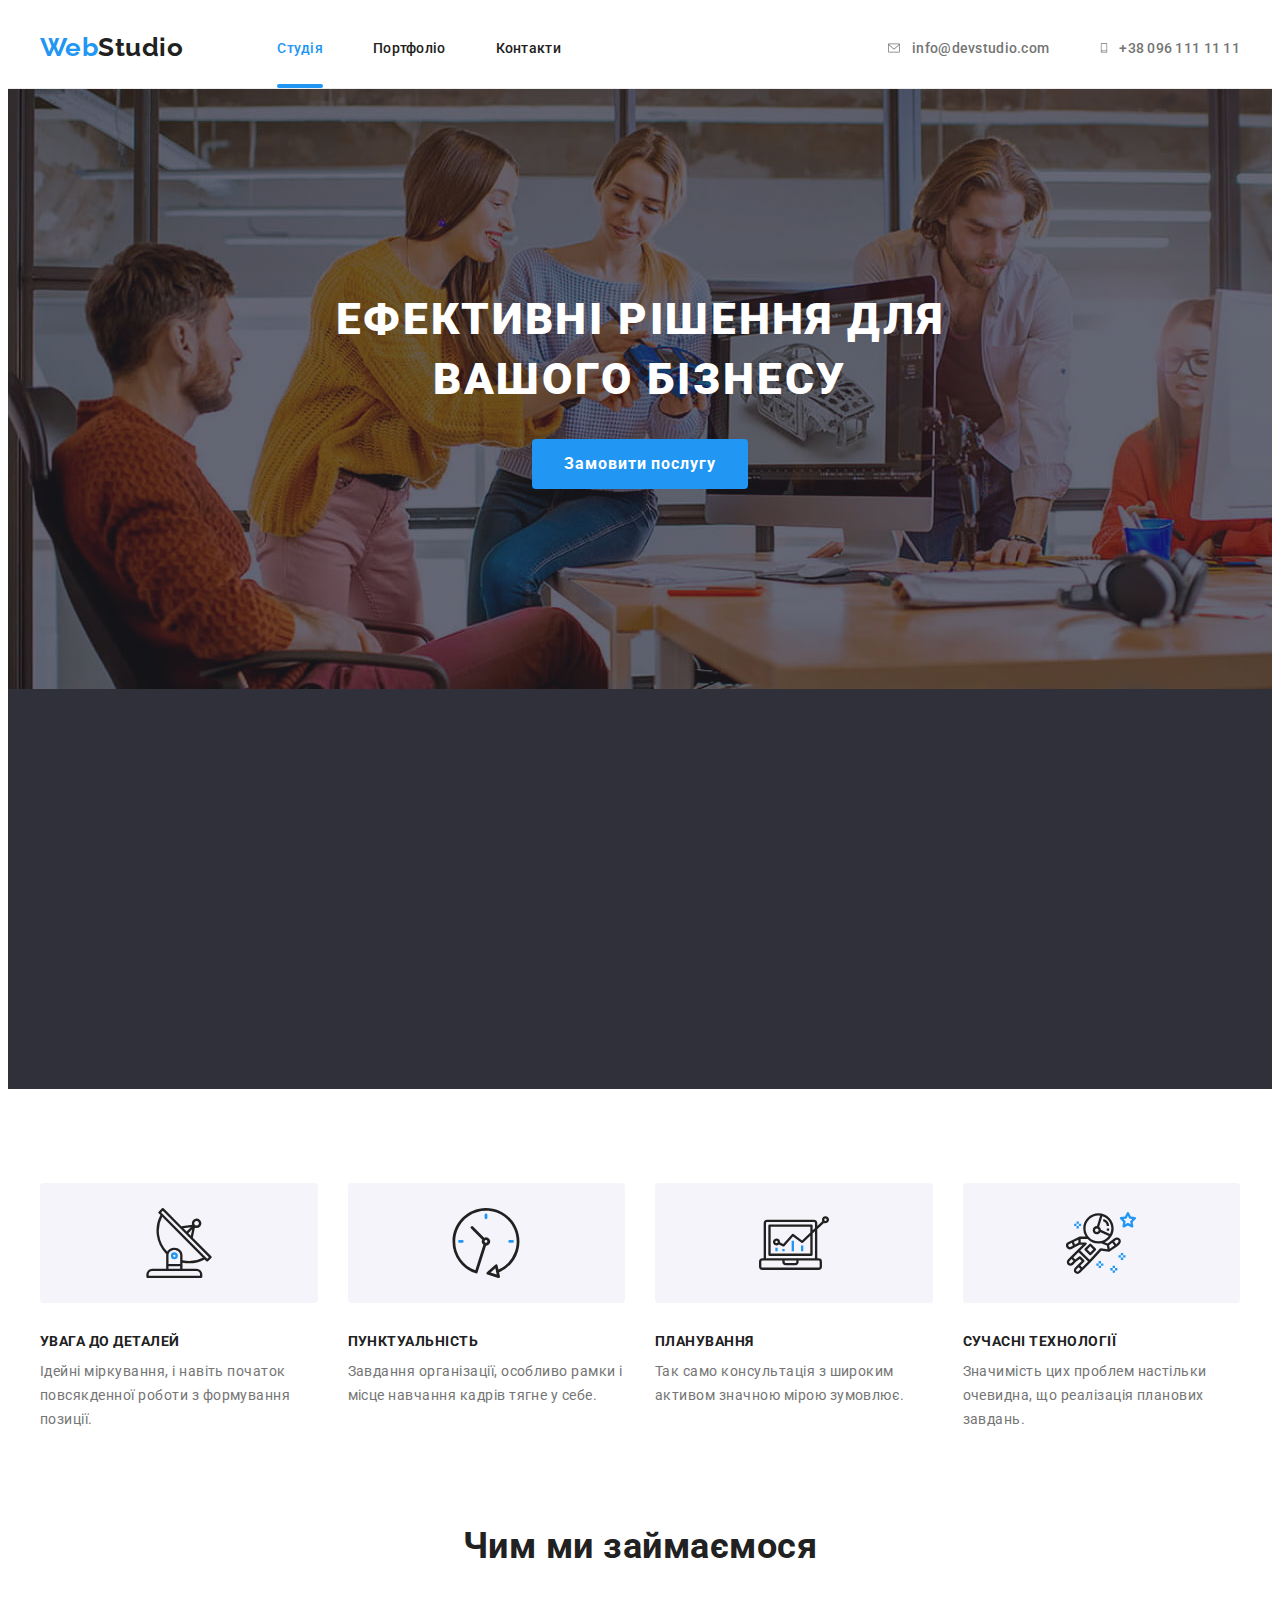
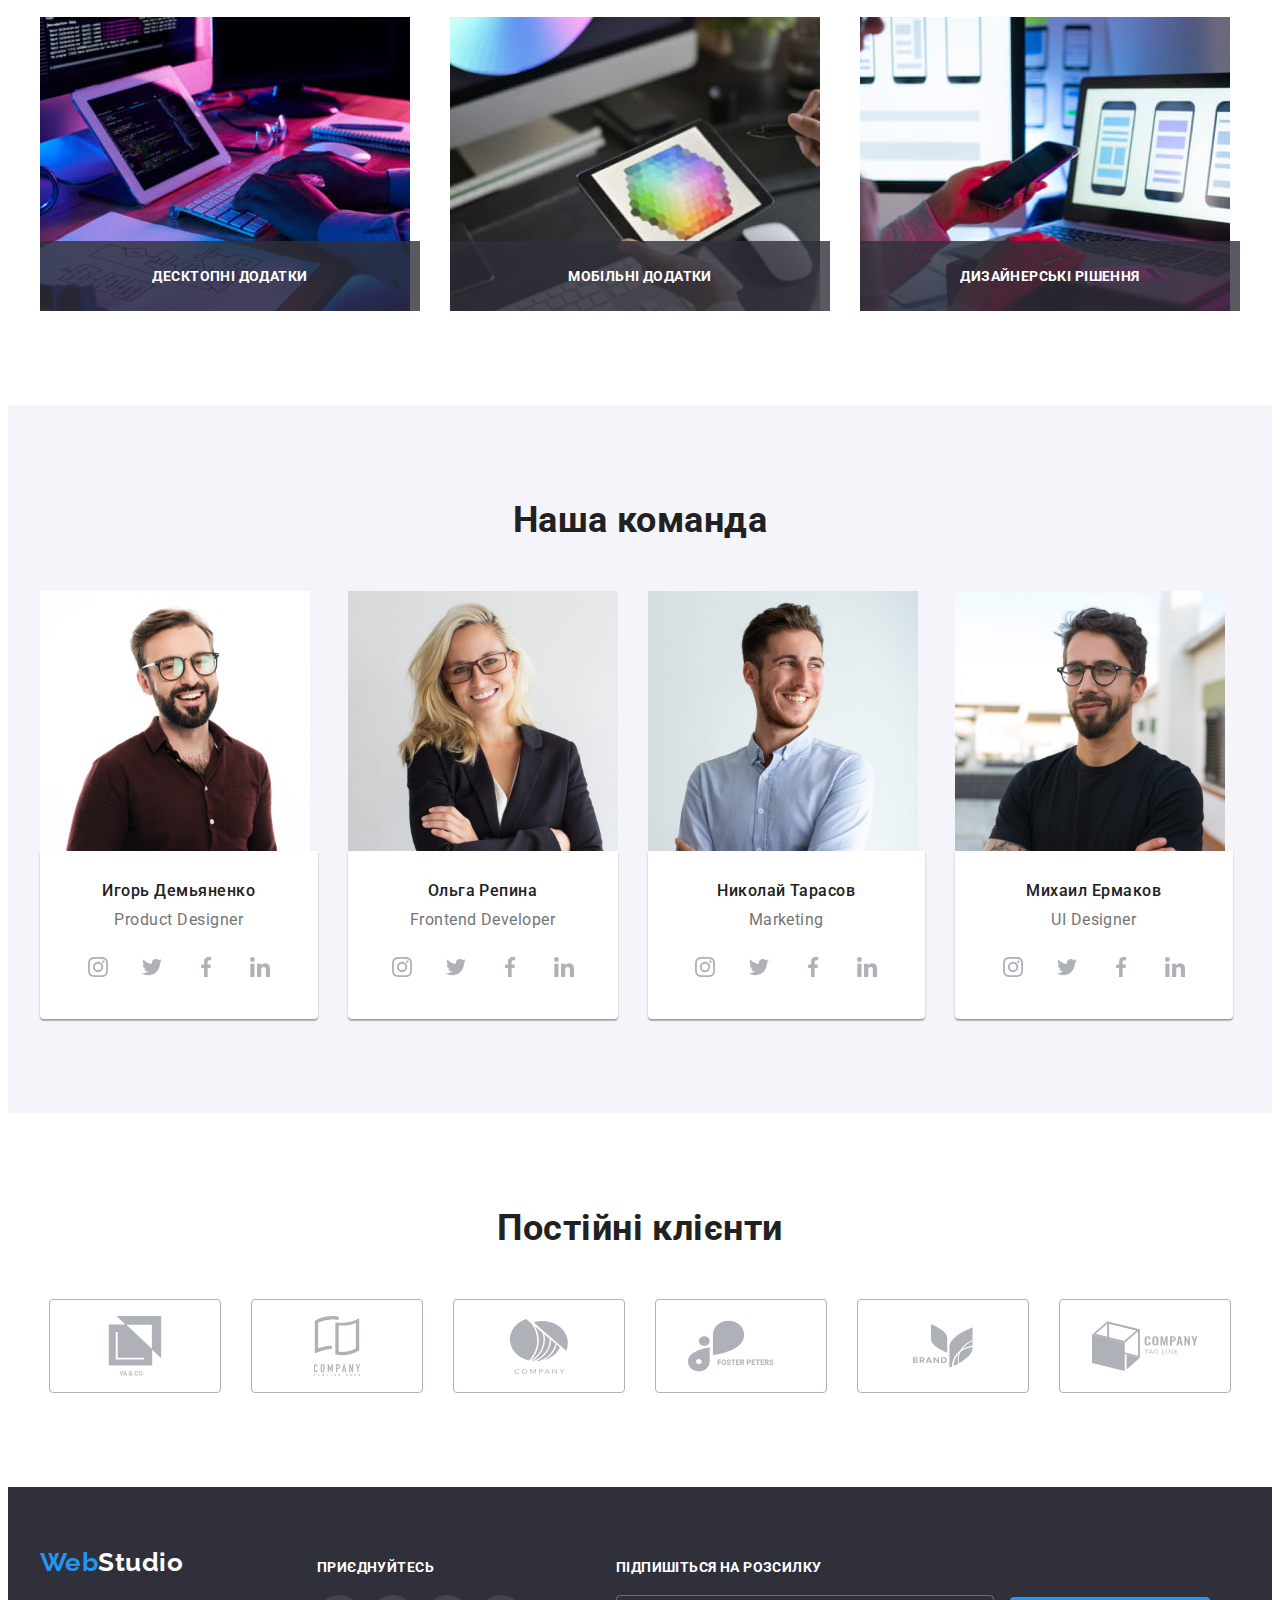
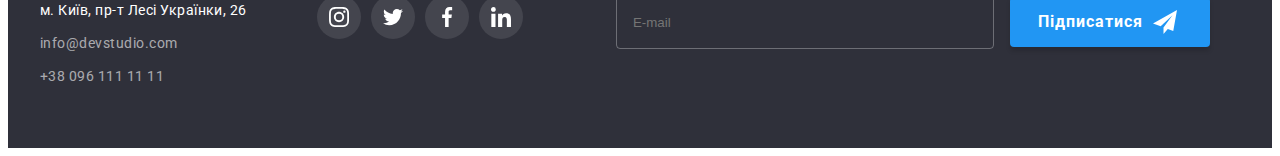
==== commit bcfd43d7: "add distribution form" ====
--- a/index.html
+++ b/index.html
@@ -573,6 +573,23 @@
             </li>
           </ul>
         </div>
+        <form name="distribution_form" autocomplete="off" class="footer-distribution">
+          <label>
+            <strong class="footer-distribution-title">Підпишіться на розсилку</strong>
+            <input
+              type="email"
+              name="email"
+              placeholder="E-mail"
+              class="footer-distribution-input"
+            />
+          </label>
+          <button type="submit" class="footer-distribution-btn">
+            Підписатися
+            <svg class="footer-distribution-icon" width="24" height="24">
+              <use href="./images/icons.svg#icon-send"></use>
+            </svg>
+          </button>
+        </form>
       </div>
     </footer>
 
--- a/css/styles.css
+++ b/css/styles.css
@@ -610,7 +610,6 @@
 
 /* =========FOOTER========= */
 .footer {
-  padding-top: 60px;
   padding-bottom: 60px;
   background-color: var(--dark-bg-clr);
 }
@@ -618,6 +617,7 @@
   display: flex;
 }
 .footer-item {
+  margin-top: 60px;
   margin-right: 70px;
 }
 .logo-light {
@@ -645,6 +645,10 @@
 .address-list-link:focus {
   color: var(--accent-clr);
 }
+.footer-social {
+  margin-right: 93px;
+  margin-top: 72px;
+}
 .footer-social-title {
   margin-bottom: 20px;
 
@@ -667,4 +671,59 @@
 .footer-social-list .social-list-link:focus {
   background-color: var(--accent-clr);
 }
+.footer-distribution {
+  margin-top: 72px;
+}
+.footer-distribution-title {
+  display: block;
+  margin-bottom: 20px;
+  font-size: 14px;
+  line-height: calc(16 / 14);
+  letter-spacing: 0.03em;
+  text-transform: uppercase;
+
+  color: var(--light-txt-clr);
+}
+.footer-distribution-input {
+  width: 358px;
+  height: 50px;
+  border: 1px solid rgba(255, 255, 255, 0.3);
+  border-radius: 4px;
+  outline: transparent;
+
+  color: var(--light-txt-clr);
+  background-color: transparent;
+}
+.footer-distribution-input:placeholder-shown {
+  padding-left: 16px;
+}
+.footer-distribution-input:not(:placeholder-shown) {
+  border-color: #fff;
+}
+.footer-distribution-btn {
+  display: inline-flex;
+  gap: 10px;
+  padding: 10px 28px;
+  margin-left: 12px;
+
+  min-width: 200px;
+
+  border: none;
+  border-radius: 4px;
+  box-shadow: 0px 4px 4px rgba(0, 0, 0, 0.15);
+
+  font-family: inherit;
+  font-weight: 700;
+  font-size: 16px;
+  line-height: calc(30 / 16);
+
+  align-items: center;
+  text-align: center;
+  letter-spacing: 0.06em;
+  cursor: pointer;
+
+  color: var(--light-txt-clr);
+  background-color: var(--accent-clr);
+}
+
 /* =========END FOOTER========= */
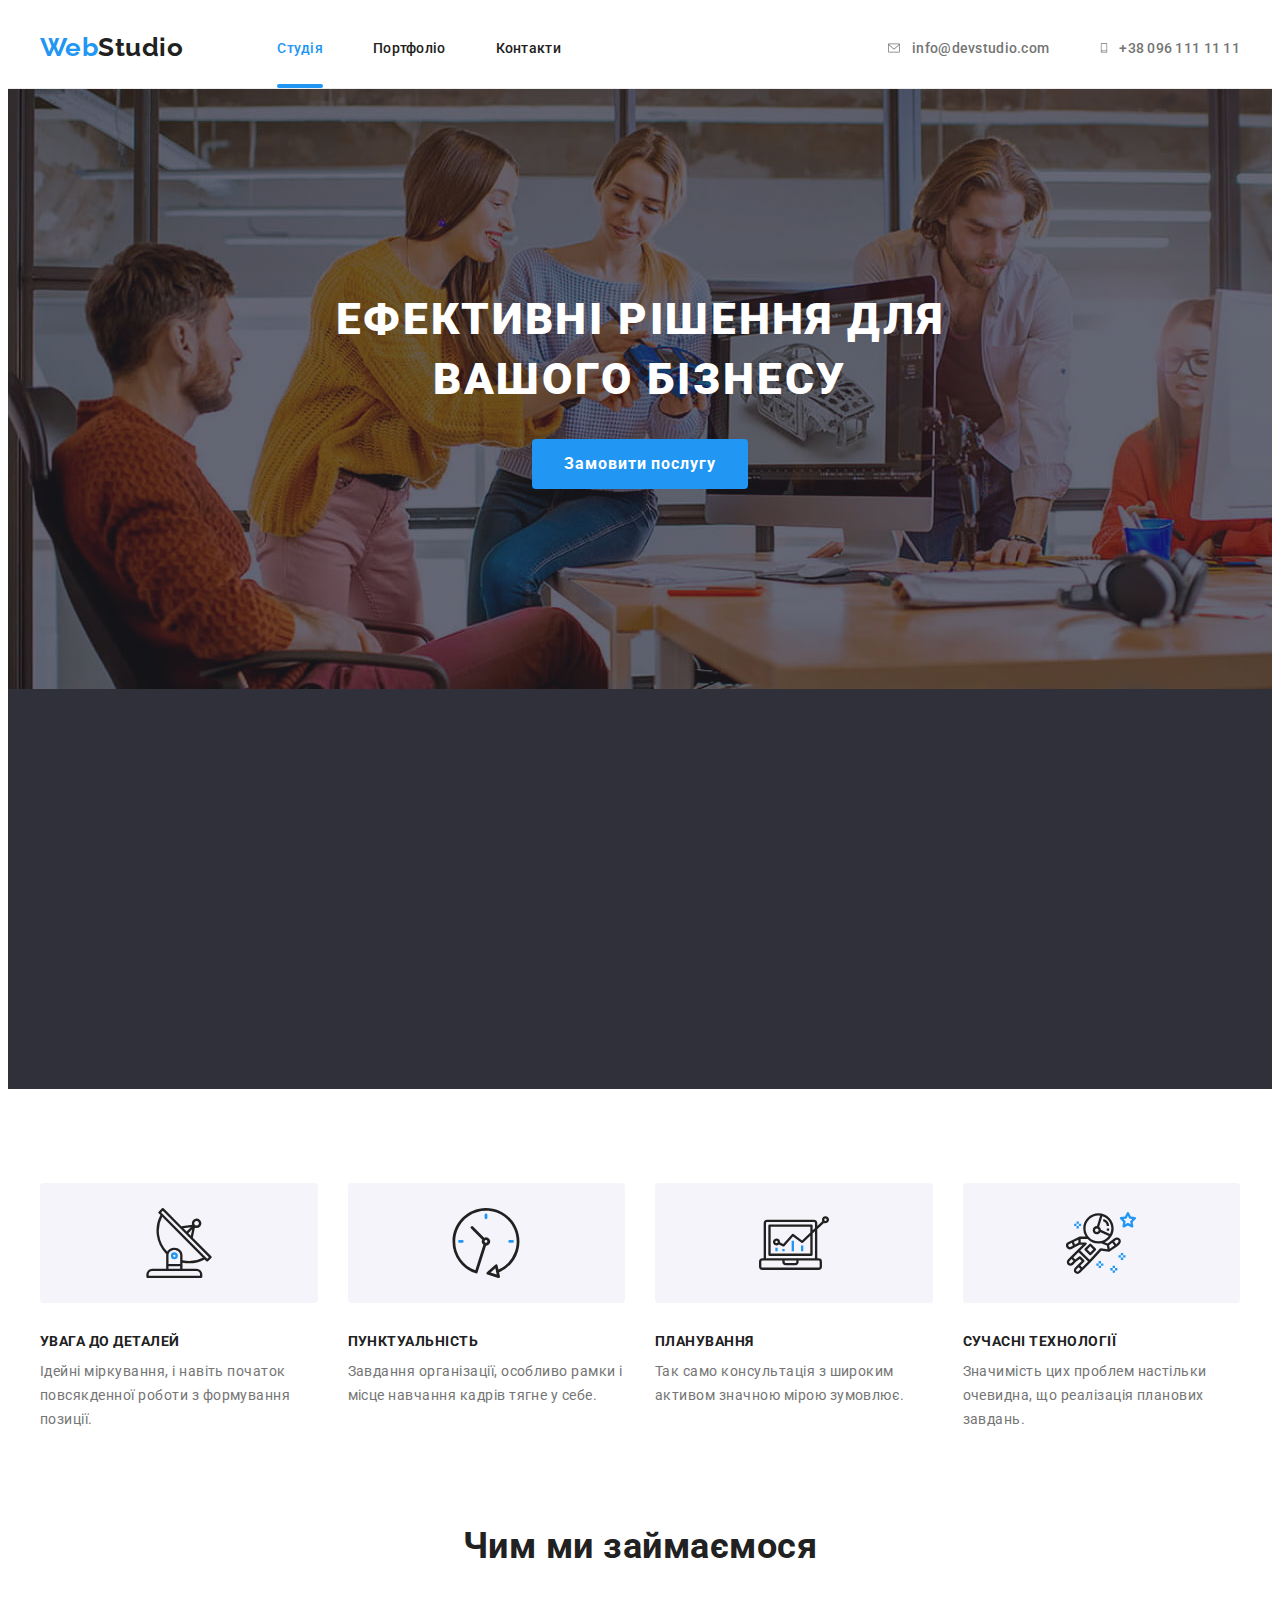
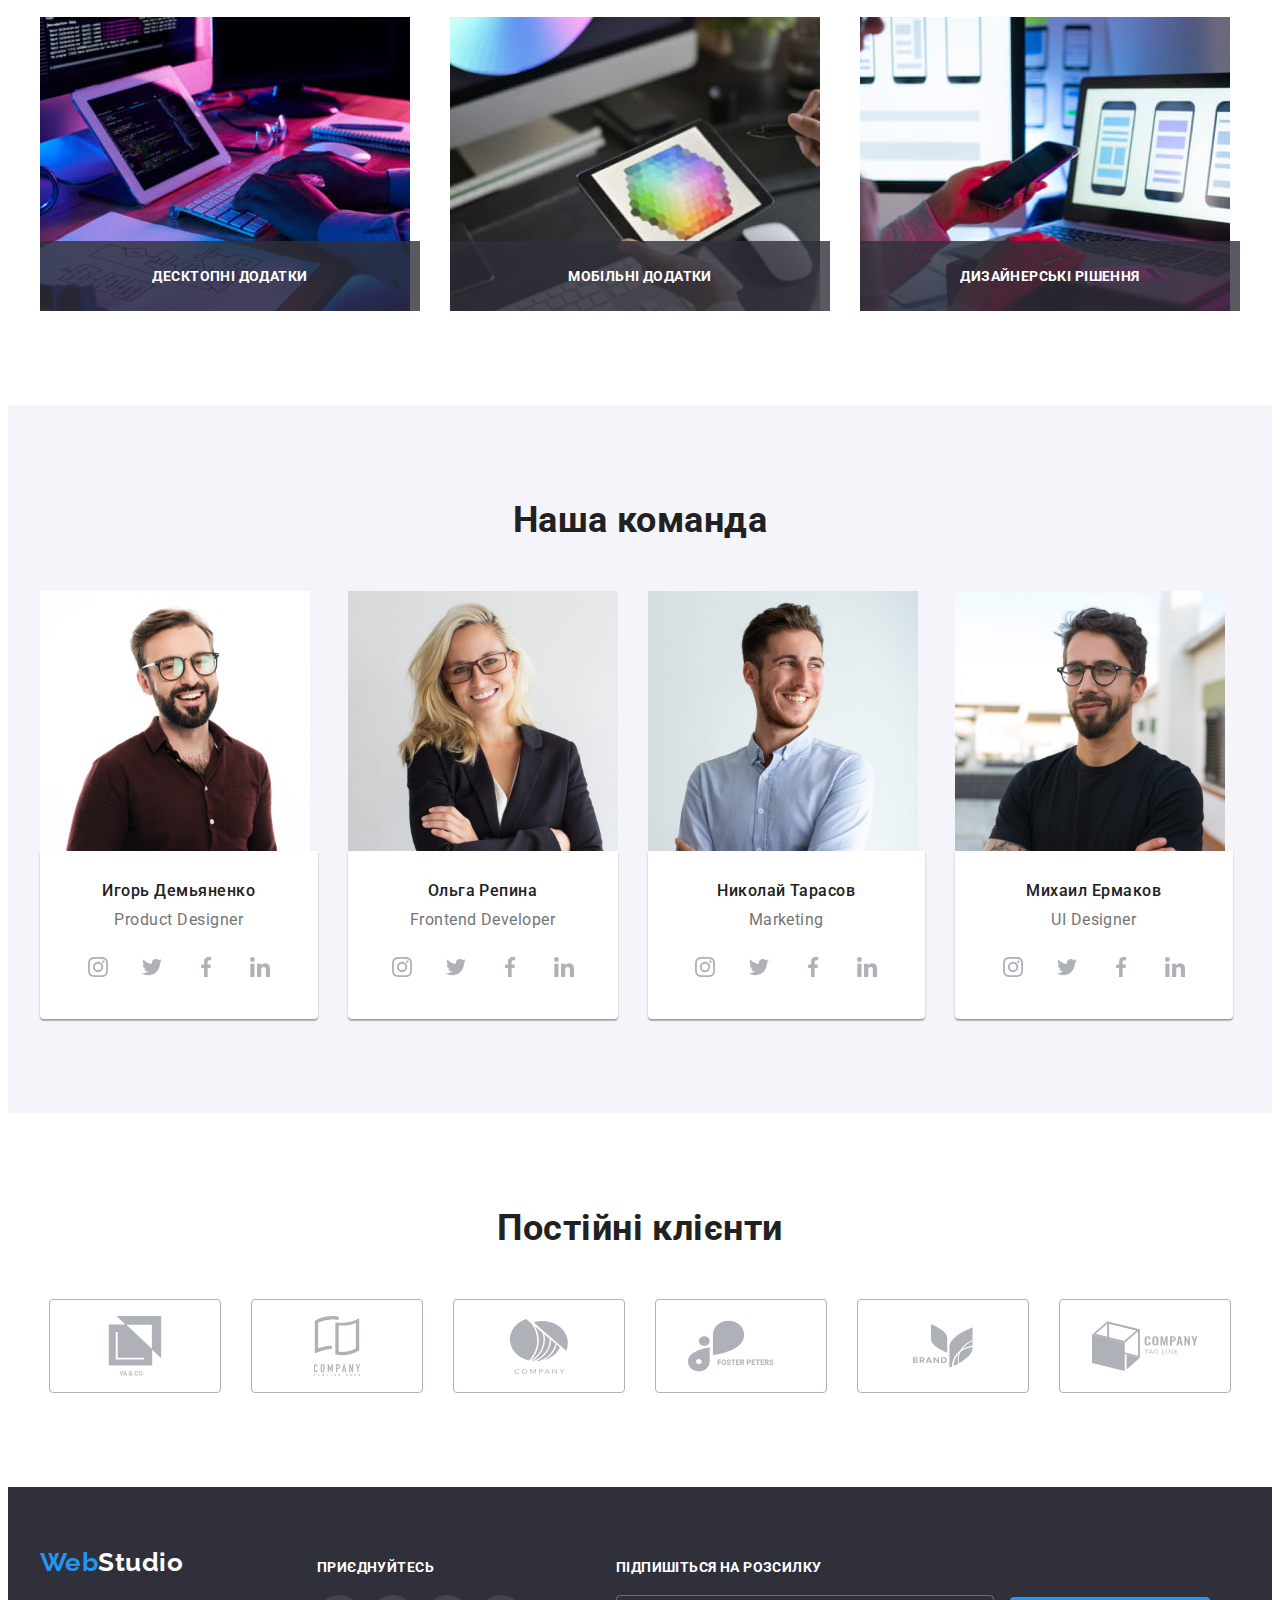
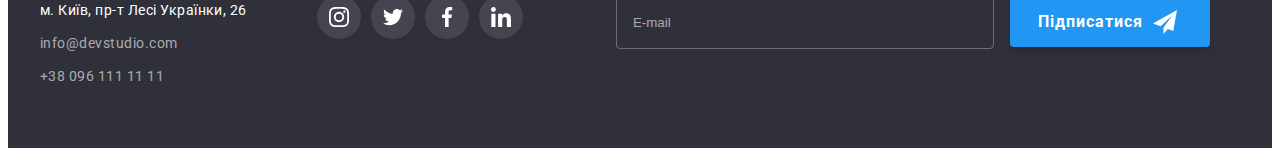
==== commit 17a882ac: "register form add" ====
--- a/index.html
+++ b/index.html
@@ -601,6 +601,49 @@
             <use href="./images/icons.svg#icon-cross"></use>
           </svg>
         </button>
+        <form class="register-form">
+          <strong class="register-form-title">Залиште свої дані, ми вам передзвонимо</strong>
+          <div class="register-form-group" role="group">
+            <label class="register-form-wrap">
+              <span class="register-form-label">Ім'я</span>
+              <input class="register-form-input" type="text" />
+              <svg class="register-form-icon" width="18" height="18">
+                <use href="./images/icons.svg#icon-person"></use>
+              </svg>
+            </label>
+            <label class="register-form-wrap">
+              <span class="register-form-label">Телефон</span>
+              <input class="register-form-input" type="text" />
+              <svg class="register-form-icon" width="18" height="18">
+                <use href="./images/icons.svg#icon-phone"></use>
+              </svg>
+            </label>
+            <label class="register-form-wrap">
+              <span class="register-form-label">Пошта</span>
+              <input class="register-form-input" type="text" />
+              <svg class="register-form-icon" width="18" height="18">
+                <use href="./images/icons.svg#icon-email"></use>
+              </svg>
+            </label>
+            <label class="register-form-wrap">
+              <span class="register-form-label">Коментар</span>
+              <textarea
+                class="register-form-message"
+                name=""
+                rows="5"
+                placeholder="Введіть текст"
+              ></textarea>
+            </label>
+          </div>
+          <label class="register-form-agreement">
+            <input class="register-checkbox visualy-hidden" type="checkbox" name="agreement" />
+            <span class="register-form-agreement-text">
+              Погоджуюся з розсилкою та приймаю
+              <a class="register-form-agreement-link" href="">Умови договору</a>
+            </span>
+          </label>
+          <button class="register-form-btn" type="submit">Відправити</button>
+        </form>
       </div>
     </div>
 
--- a/css/styles.css
+++ b/css/styles.css
@@ -111,6 +111,7 @@
 
   width: 528px;
   height: 581px;
+  padding: 40px;
 
   background-color: #ffffff;
 
@@ -150,8 +151,140 @@
   transform: translate(-50%, -50%) rotate(0) scale(0);
   opacity: 0;
 }
+
 /* END Modal window */
 
+/* Register form */
+.register-form {
+  text-align: center;
+}
+
+.register-form-title {
+  display: block;
+  margin-bottom: 12px;
+
+  font-size: 20px;
+  line-height: calc(23 / 20);
+  text-align: center;
+  letter-spacing: 0.03em;
+}
+
+.register-form-group {
+  margin-bottom: 20px;
+}
+
+.register-form-wrap {
+  position: relative;
+  display: block;
+  margin-bottom: 10px;
+}
+
+.register-form-wrap:last-child {
+  margin-bottom: 0;
+}
+
+.register-form-label {
+  display: block;
+  text-align: left;
+  margin-bottom: 4px;
+
+  font-size: 12px;
+  line-height: calc(14 / 12);
+
+  letter-spacing: 0.01em;
+
+  color: var(--secondary-txt-clr);
+}
+
+.register-form-input,
+.register-form-message {
+  width: 100%;
+  border: 1px solid rgba(33, 33, 33, 0.2);
+
+  padding: 10px;
+  padding-left: 50px;
+  border-radius: 4px;
+
+  outline: transparent;
+}
+
+.register-form-message {
+  padding: 12px 16px;
+  height: 120px;
+  resize: none;
+}
+
+.register-form-icon {
+  position: absolute;
+  bottom: 10px;
+  left: 15px;
+}
+
+.register-form-agreement {
+  display: flex;
+  align-items: center;
+  justify-content: center;
+  gap: 8px;
+  margin-bottom: 30px;
+}
+
+.register-checkbox:checked + .register-icon .register-icon-uncheck {
+  opacity: 0;
+  transition: opacity var(--anim-fast);
+}
+
+.register-icon-check {
+  opacity: 0;
+  fill: var(--accent-clr);
+  transition: opacity var(--anim-fast);
+}
+
+.register-checkbox:checked + .register-icon .register-icon-check {
+  opacity: 1;
+}
+
+.register-form-agreement-text {
+  font-size: 14px;
+  line-height: calc(24 / 14);
+  user-select: none;
+  text-underline-position: under;
+
+  letter-spacing: 0.03em;
+
+  color: var(--secondary-txt-clr);
+}
+
+.register-form-agreement-link {
+  color: var(--accent-clr);
+}
+
+.register-form-btn {
+  display: inline-flex;
+  align-items: center;
+  text-align: center;
+
+  min-width: 200px;
+  margin-left: auto;
+  margin-right: auto;
+  padding: 10px 52px;
+
+  font-weight: 700;
+  font-size: 16px;
+  line-height: calc(30 / 16);
+
+  letter-spacing: 0.06em;
+
+  color: var(--light-txt-clr);
+
+  border: none;
+  background: var(--accent-clr);
+  box-shadow: 0px 4px 4px rgba(0, 0, 0, 0.15);
+  border-radius: 4px;
+
+  cursor: pointer;
+}
+
+/* END Register form */
 /* =========HEADER========= */
 .header {
   border-bottom: 1px solid #ececec;
@@ -687,6 +820,7 @@
 .footer-distribution-input {
   width: 358px;
   height: 50px;
+  margin-right: 12px;
   border: 1px solid rgba(255, 255, 255, 0.3);
   border-radius: 4px;
   outline: transparent;
@@ -696,6 +830,9 @@
 }
 .footer-distribution-input:placeholder-shown {
   padding-left: 16px;
+}
+.footer-distribution-input::placeholder {
+  color: rgba(255, 255, 255, 0.6);
 }
 .footer-distribution-input:not(:placeholder-shown) {
   border-color: #fff;
@@ -704,7 +841,6 @@
   display: inline-flex;
   gap: 10px;
   padding: 10px 28px;
-  margin-left: 12px;
 
   min-width: 200px;
 
